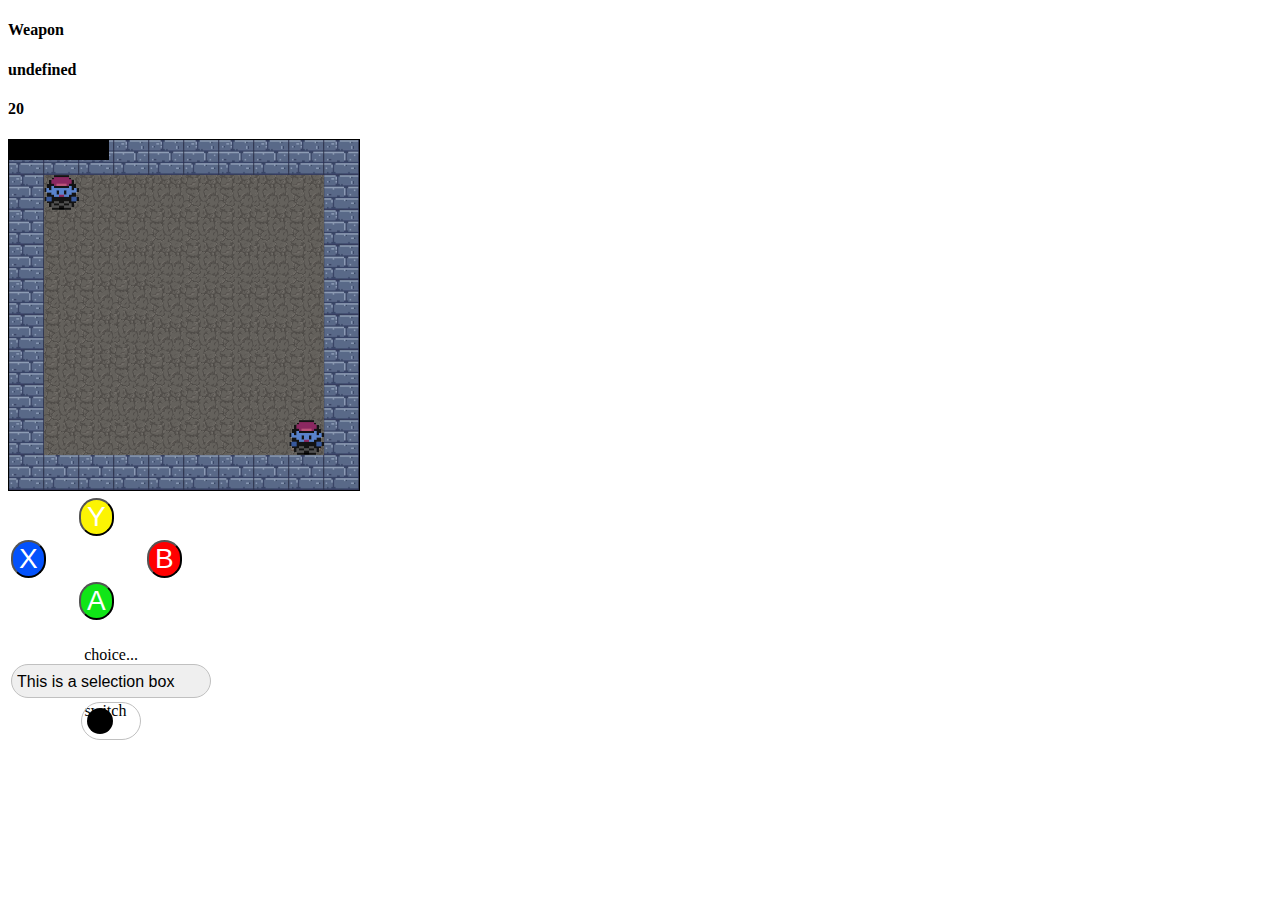
==== gameLoop.html @ 284b9847 "file management" ====
<!doctype html>

<html lang="en">

<head>
    <meta charset="utf-8">
    <title>GameLoop Example</title>
    <meta name="viewport" content="width=device-width, initial-scale=1">
    <meta name="description" content="PWA">
    <meta name="author" content="UI Programming">

    <!--StyleSheet-->
    <link rel="stylesheet" href="./css/style.css">
    <link href='https://fonts.googleapis.com/css?family=Orbitron' rel='stylesheet' type='text/css'>

    <link rel="manifest" href="./data/manifest.json">   
    <link rel="apple-touch-icon" href="/img/icon.png">
	<meta name="theme-color" content="#317EFB"/>
</head>

<body>
<h4 id="HUD">Weapon</h1>
<h4 id="Name">Name</h1>
<h4 id ="Points">Points</h1>




<body onload="onPageLoad();">




    <canvas tabindex="0" id="the_canvas" width="350" height="350" style="border: black 1px solid;">
        Oops! looks like your browser does not support canvas tag
    </canvas>
	<table>
        <tbody>
            <tr>
                <td>&nbsp;</td>
                <td><button onclick="moveUp()" class="button1">Y</button></td>
                <td>&nbsp;</td>
            </tr>
            <tr>
                <td><button onclick="moveLeft()" class="button2">X</button></td>
                <td>&nbsp;</td>
                <td><button onclick="moveRight()" class="button3">B</button></td>
            </tr>
            <tr>
                <td>&nbsp;</td>
                <td><button onclick="moveDown()" class="button4">A</button></td>
                  <td>&nbsp;</td>
      </tr>
      <tr>
        <td>&nbsp;</td>
        <td>&nbsp;</td>
        <td>&nbsp;</td>
      </tr>
      <tr>
        <td colspan="3" align="center">
          <div class="custom-select" style="width:200px;">
		  <label for="equipment">choice...</label>
            <select id="equipment" onchange="weaponSelection()">
			</label>
            </select>
          </div>
        </td>
      </tr>
      <tr>
        <td colspan="3" align="center">
          <label class="switch">
		  <label for="active">switch</label>
            <input id="active" onclick="enemySwitch()" type="checkbox">
            <span class="toggle"></span>
          </label>
        </td>
      </tr>
    </tbody>
  </table>
  
  
 
  
  
</body>
<!--JavaScript File-->
    <script src="./js/script.js"></script>
    <script src="./data/myPoints.json"></script>
	
   

</html>
---- css/style.css ----
.button1{
     background-color: #fcf403;
    color: #FFFFFF;
    text-align: center;
    font-size: 28px;
	border-radius: 36px;

	
}

.button2{
     background-color: #0352fc;
    color: #FFFFFF;
    text-align: center;
    font-size: 28px;
	border-radius: 36px;
}

.button3{
     background-color: #FF0000;
    color: #FFFFFF;
    text-align: center;
    font-size: 28px;
	border-radius: 36px;
}

.button4{
     background-color: #10e617;
    color: #FFFFFF;
    text-align: center;
    font-size: 28px;
	border-radius: 36px;
	
}

.button1:hover{
	background-color: #8c8a06;
    color: #fcf403;
    text-align: center;
    font-size: 28px;
	box-shadow: 5px 5px grey;
	
	
}
.button2:hover{
	background-color: #032257;
    color: #0352fc;
    text-align: center;
    font-size: 28px;
	box-shadow: 5px 5px grey;
	
	
}
.button3:hover{
	background-color: #85040d;
    color: #FF0000;
    text-align: center;
    font-size: 28px;
	box-shadow: 5px 5px grey;
	
	
}
.button4:hover{
	background-color: #066b0b;
    color: #10e617;
    text-align: center;
    font-size: 28px;
	box-shadow: 5px 5px grey;
	
	
}

.button1:active {
  background-color: #3e8e41;
 
  transform: translateY(4px);
}
.button2:active {
  background-color: #3e8e41;
  
  transform: translateY(4px);
}
.button3:active {
  background-color: #3e8e41;
 
  transform: translateY(4px);
}
.button4:active {
  background-color: #3e8e41;
 
  transform: translateY(4px);
}

.button1:focus { outline: none; }
.button2:focus { outline: none; }
.button3:focus { outline: none; }
.button4:focus { outline: none; }


.switch {
  position: relative;
  /* No line-break after the element, so the element can sit next to other elements.*/
  display: inline-block;
  width: 60px;
  height: 34px;
}

.switch:hover{
	width: 63px;
	height: 40px;
}

.switch input {
  /* This makes the default checkbox disappear */
  opacity: 0;
  width: 0px;
  height: 0px;
}

.toggle {
  position: absolute;
  cursor: pointer;
  top: 0px;
  left: 0px;
  right: 0px;
  bottom: 0px;
  padding: 1px 1px 1px 1px;
  border: 1px solid #C0C0C0;
  height: 34px;
  border-radius: 20px;

  /* WebKit */
  -webkit-transition: 0.5s;
  /* Mozilla */
  -moz-transition: 0.5s;
  /* Opera */
  -o-transition: 0.5s;
  /* Internet Explorer */
  -ms-transition: 0.5s;
  /* CSS3 */
  transition: 0.5s;
}

.toggle:before {
  position: absolute;
  content: "";
  height: 26px;
  width: 26px;
  left: 5px;
  bottom: 5px;
  background-color: #000000;
  border-radius: 20px;

  /* WebKit */
  -webkit-transition: 0.5s;
  /* Mozilla */
  -moz-transition: 0.5s;
  /* Opera */
  -o-transition: 0.5s;
  /* Internet Explorer */
  -ms-transition: 0.5s;
  /* CSS3 */
  transition: 0.5s;

}

input:checked+.toggle {
  background-color: #FF0000;
}

input:checked+.toggle:before {
  /* WebKit */
  -webkit-transform: translateX(26px);
  /* Mozilla */
  -moz-transform: translateX(26px);
  /* Opera */
  -o-transform: translateX(26px);
  /* Internet Explorer */
  -ms-transform: translateX(26px);
  /* CSS3 */
  transform: translateX(26px);
}

/* Select Styling*/
select {
  width: 200px;
  padding: 5px 5px 5px 5px;
  font-size: 16px;
  border: 1px solid #C0C0C0;
  height: 34px;
  border-radius: 20px;

  /* WebKit */
  -webkit-appearance: none;
  /* Mozilla */
  -moz-appearance: none;
  /* Opera */
  -o-appearance: none;
  /* Internet Explorer */
  -ms-appearance: none;
  /* CSS3 */
  appearance: none;
}
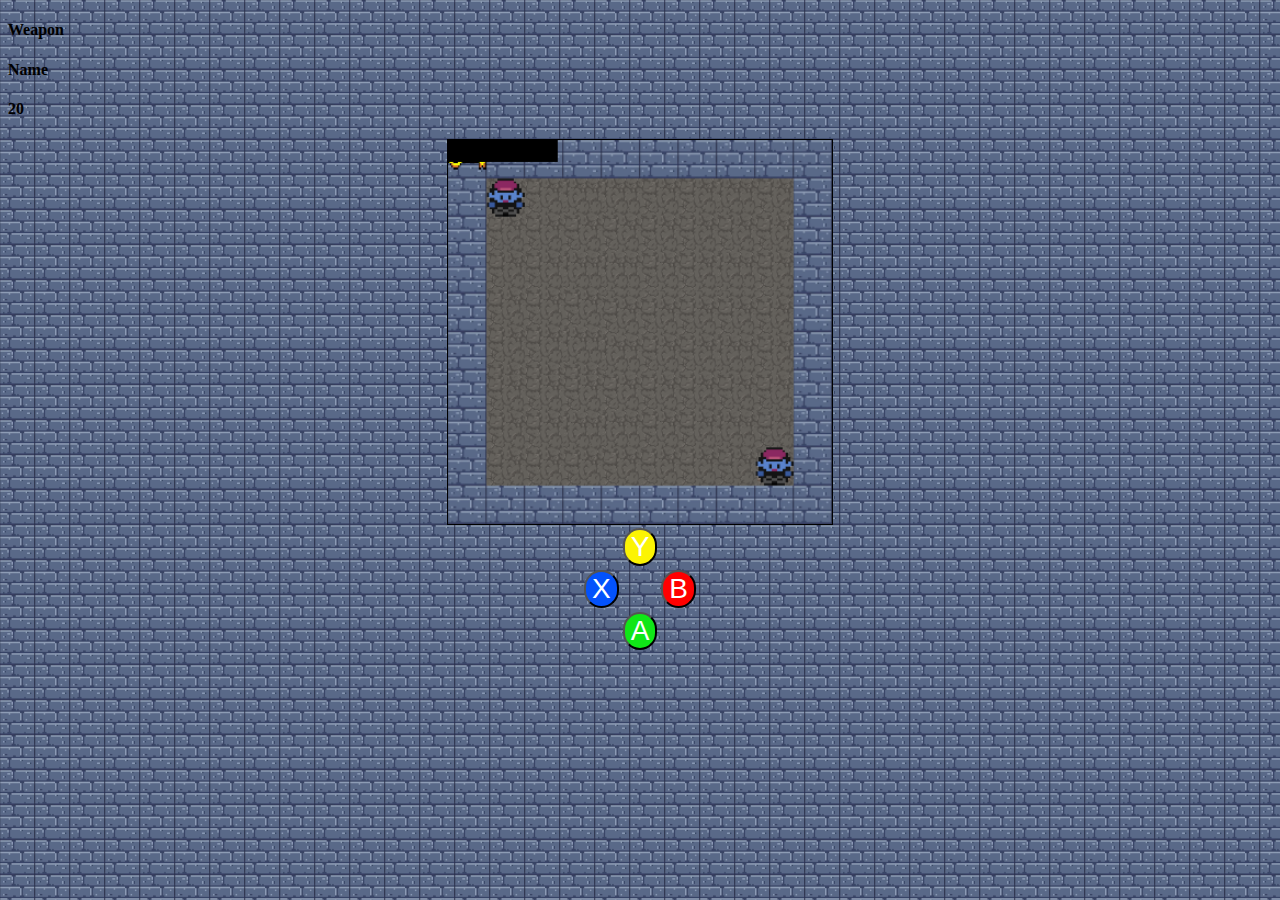
==== commit 4755b134: "added some css styling" ====
--- a/gameLoop.html
+++ b/gameLoop.html
@@ -34,7 +34,7 @@
     <canvas tabindex="0" id="the_canvas" width="350" height="350" style="border: black 1px solid;">
         Oops! looks like your browser does not support canvas tag
     </canvas>
-	<table>
+	<table class = "buttons">
         <tbody>
             <tr>
                 <td>&nbsp;</td>
@@ -56,25 +56,7 @@
         <td>&nbsp;</td>
         <td>&nbsp;</td>
       </tr>
-      <tr>
-        <td colspan="3" align="center">
-          <div class="custom-select" style="width:200px;">
-		  <label for="equipment">choice...</label>
-            <select id="equipment" onchange="weaponSelection()">
-			</label>
-            </select>
-          </div>
-        </td>
-      </tr>
-      <tr>
-        <td colspan="3" align="center">
-          <label class="switch">
-		  <label for="active">switch</label>
-            <input id="active" onclick="enemySwitch()" type="checkbox">
-            <span class="toggle"></span>
-          </label>
-        </td>
-      </tr>
+      
     </tbody>
   </table>
   
--- a/css/style.css
+++ b/css/style.css
@@ -1,3 +1,26 @@
+
+
+.buttons{
+padding-left: 0;
+ margin-left: auto;
+  margin-right: auto;
+ 
+}
+body {
+
+	background-image: url('../img/BrickWall.png');
+	background-repeat: repeat;
+	
+}
+
+canvas {
+	 padding-left: 0;
+    padding-right: 0;
+    margin-left: auto;
+    margin-right: auto;
+    display: block;
+	width: 30vw;
+}
 .button1{
      background-color: #fcf403;
     color: #FFFFFF;
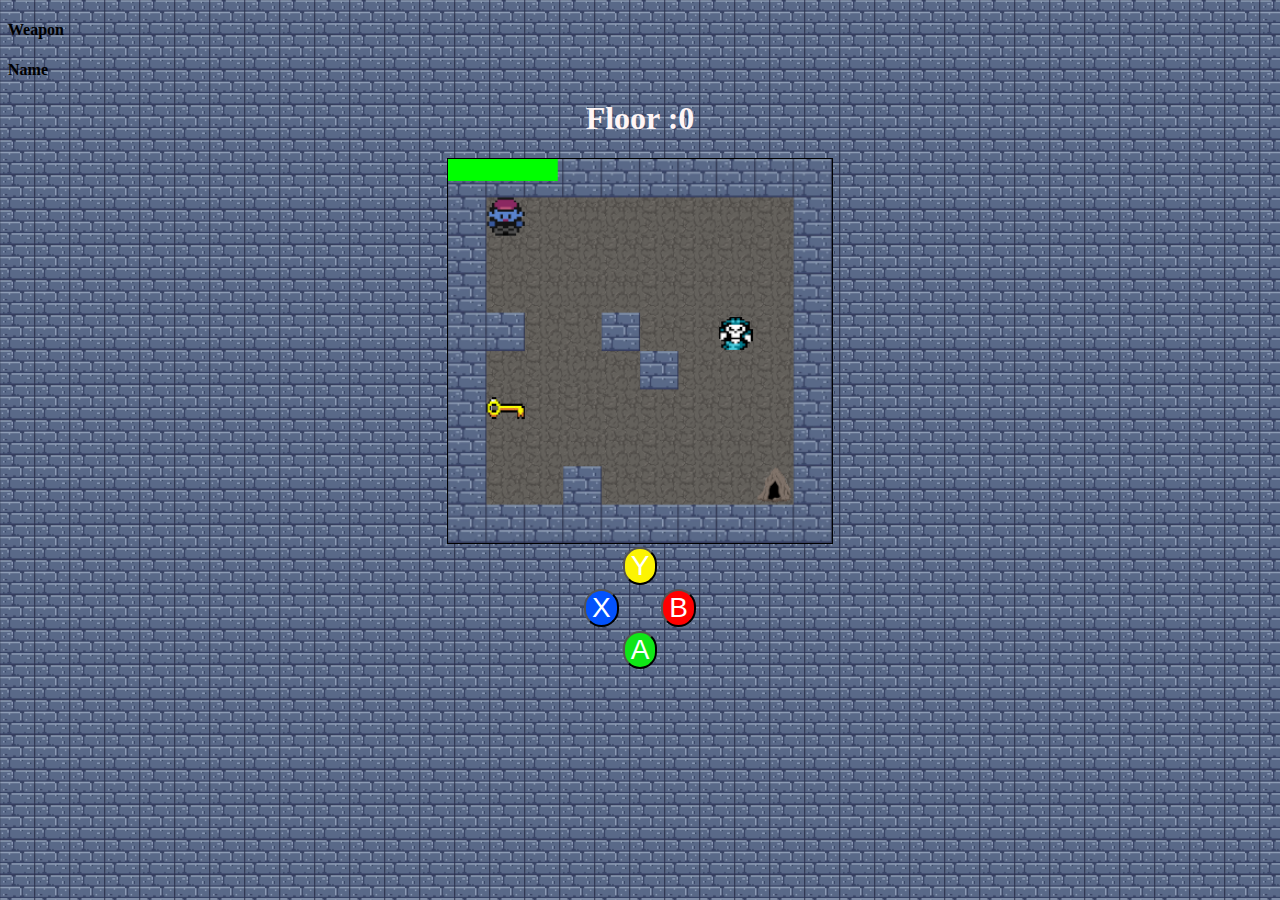
==== commit 50946815: "altered some sprites, added better wall logic" ====
--- a/gameLoop.html
+++ b/gameLoop.html
@@ -21,7 +21,7 @@
 <body>
 <h4 id="HUD">Weapon</h1>
 <h4 id="Name">Name</h1>
-<h4 id ="Points">Points</h1>
+<h1 id ="Points">Points</h1>
 
 
 
--- a/css/style.css
+++ b/css/style.css
@@ -1,3 +1,15 @@
+
+
+
+h1{
+	text-align: center;
+  margin-left: auto;
+  margin-right: auto;
+  color: #fff5f5;
+
+ 
+}
+
 
 
 .buttons{
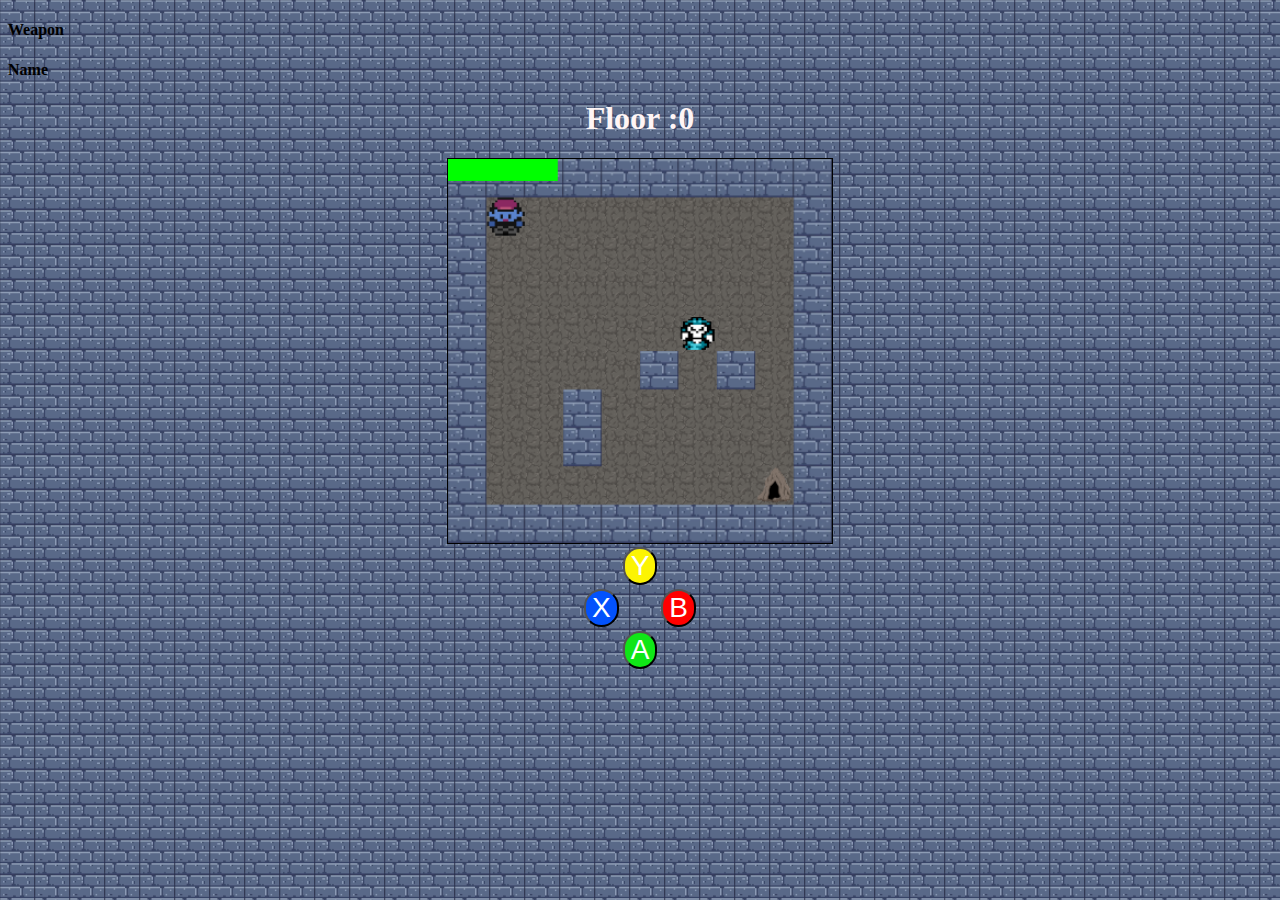
==== commit 5a75cfa7: "a" ====
--- a/gameLoop.html
+++ b/gameLoop.html
@@ -68,7 +68,7 @@
 <!--JavaScript File-->
     <script src="./js/script.js"></script>
     <script src="./data/myPoints.json"></script>
-	
+	<script src="./register.js"></script>
    
 
 </html>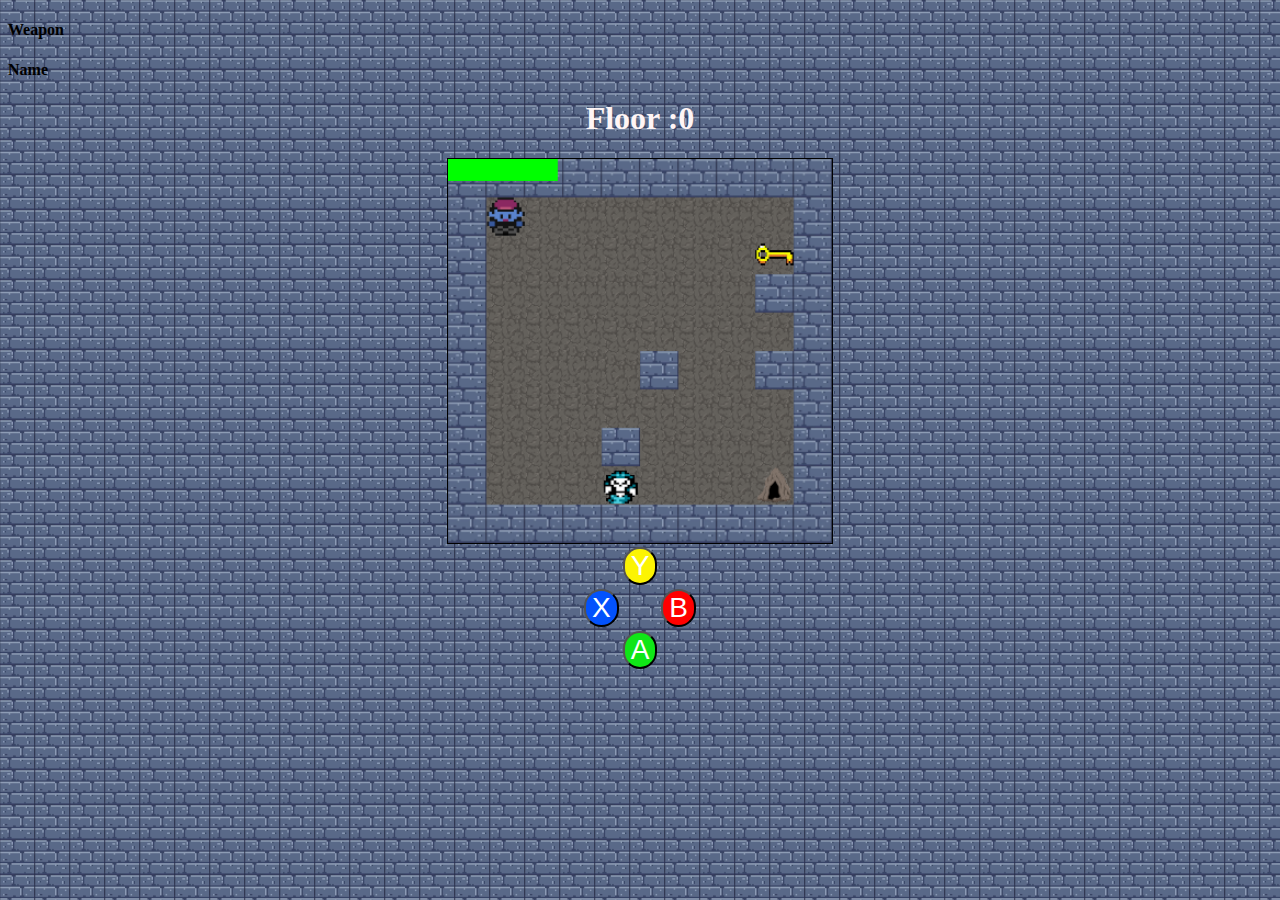
==== commit bdc6c5a4: "added sw" ====
--- a/gameLoop.html
+++ b/gameLoop.html
@@ -68,7 +68,7 @@
 <!--JavaScript File-->
     <script src="./js/script.js"></script>
     <script src="./data/myPoints.json"></script>
-	<script src="./register.js"></script>
+	
    
 
 </html>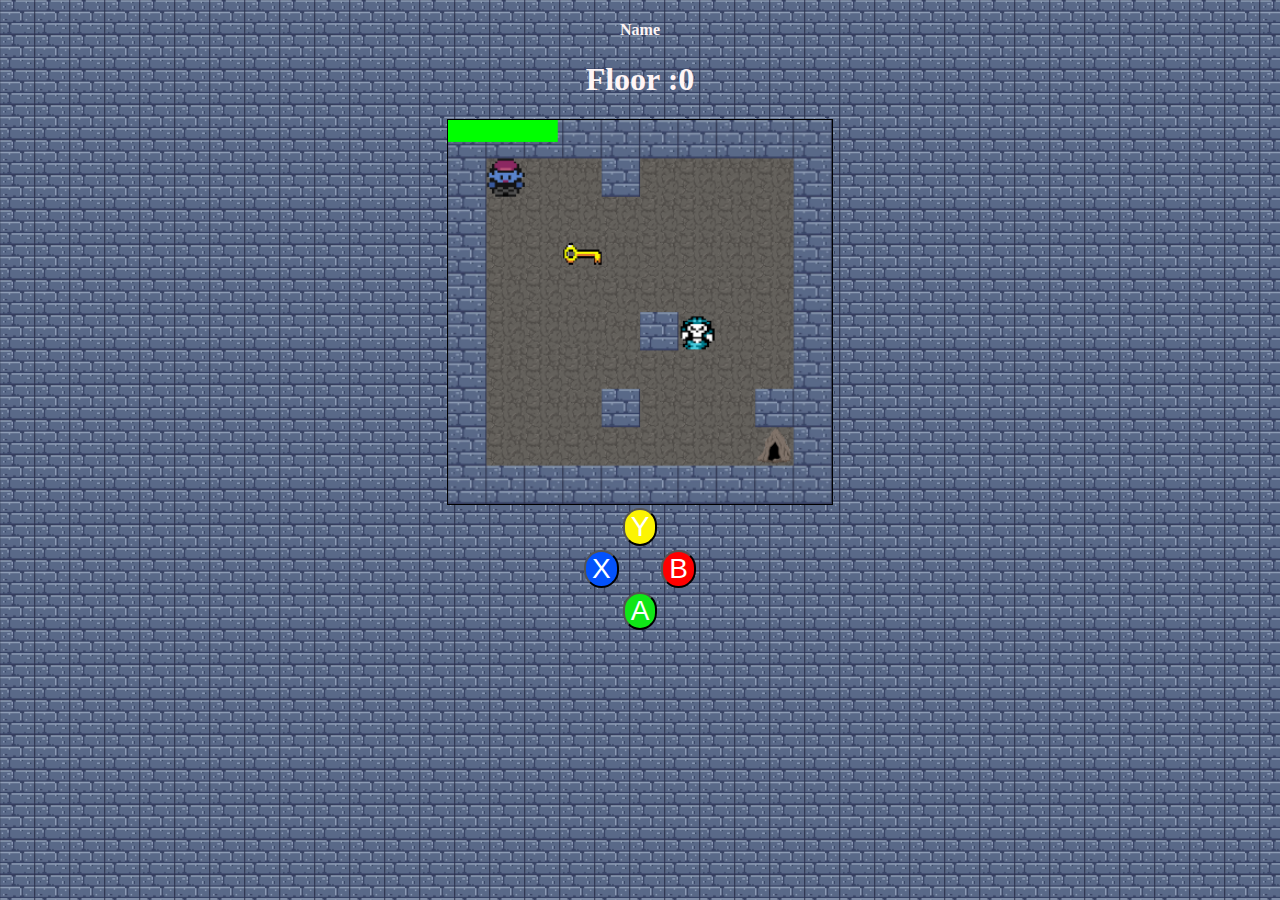
==== commit 0e5e4549: "s" ====
--- a/gameLoop.html
+++ b/gameLoop.html
@@ -19,7 +19,7 @@
 </head>
 
 <body>
-<h4 id="HUD">Weapon</h1>
+
 <h4 id="Name">Name</h1>
 <h1 id ="Points">Points</h1>
 
--- a/css/style.css
+++ b/css/style.css
@@ -9,8 +9,14 @@
 
  
 }
-
-
+h4{
+	text-align: center;
+  margin-left: auto;
+  margin-right: auto;
+  color: #fff5f5;
+
+ 
+}
 
 .buttons{
 padding-left: 0;
